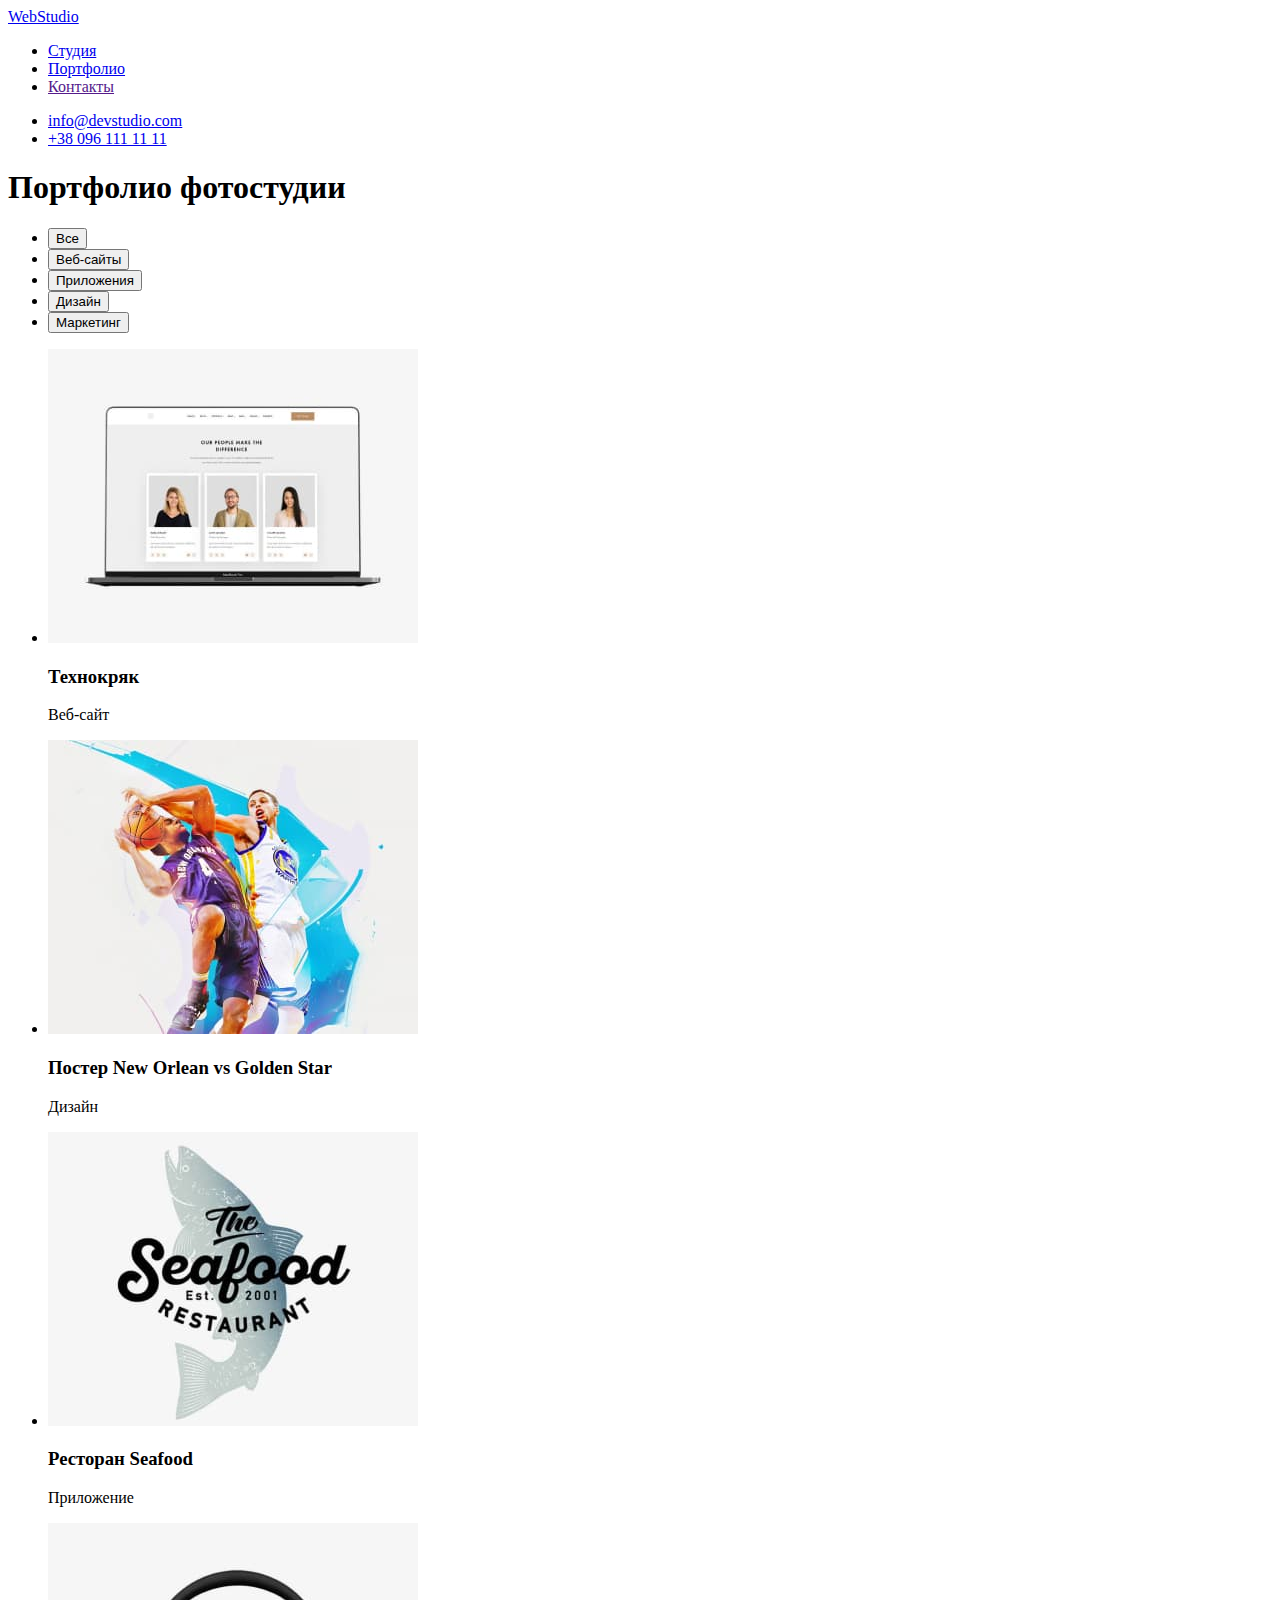
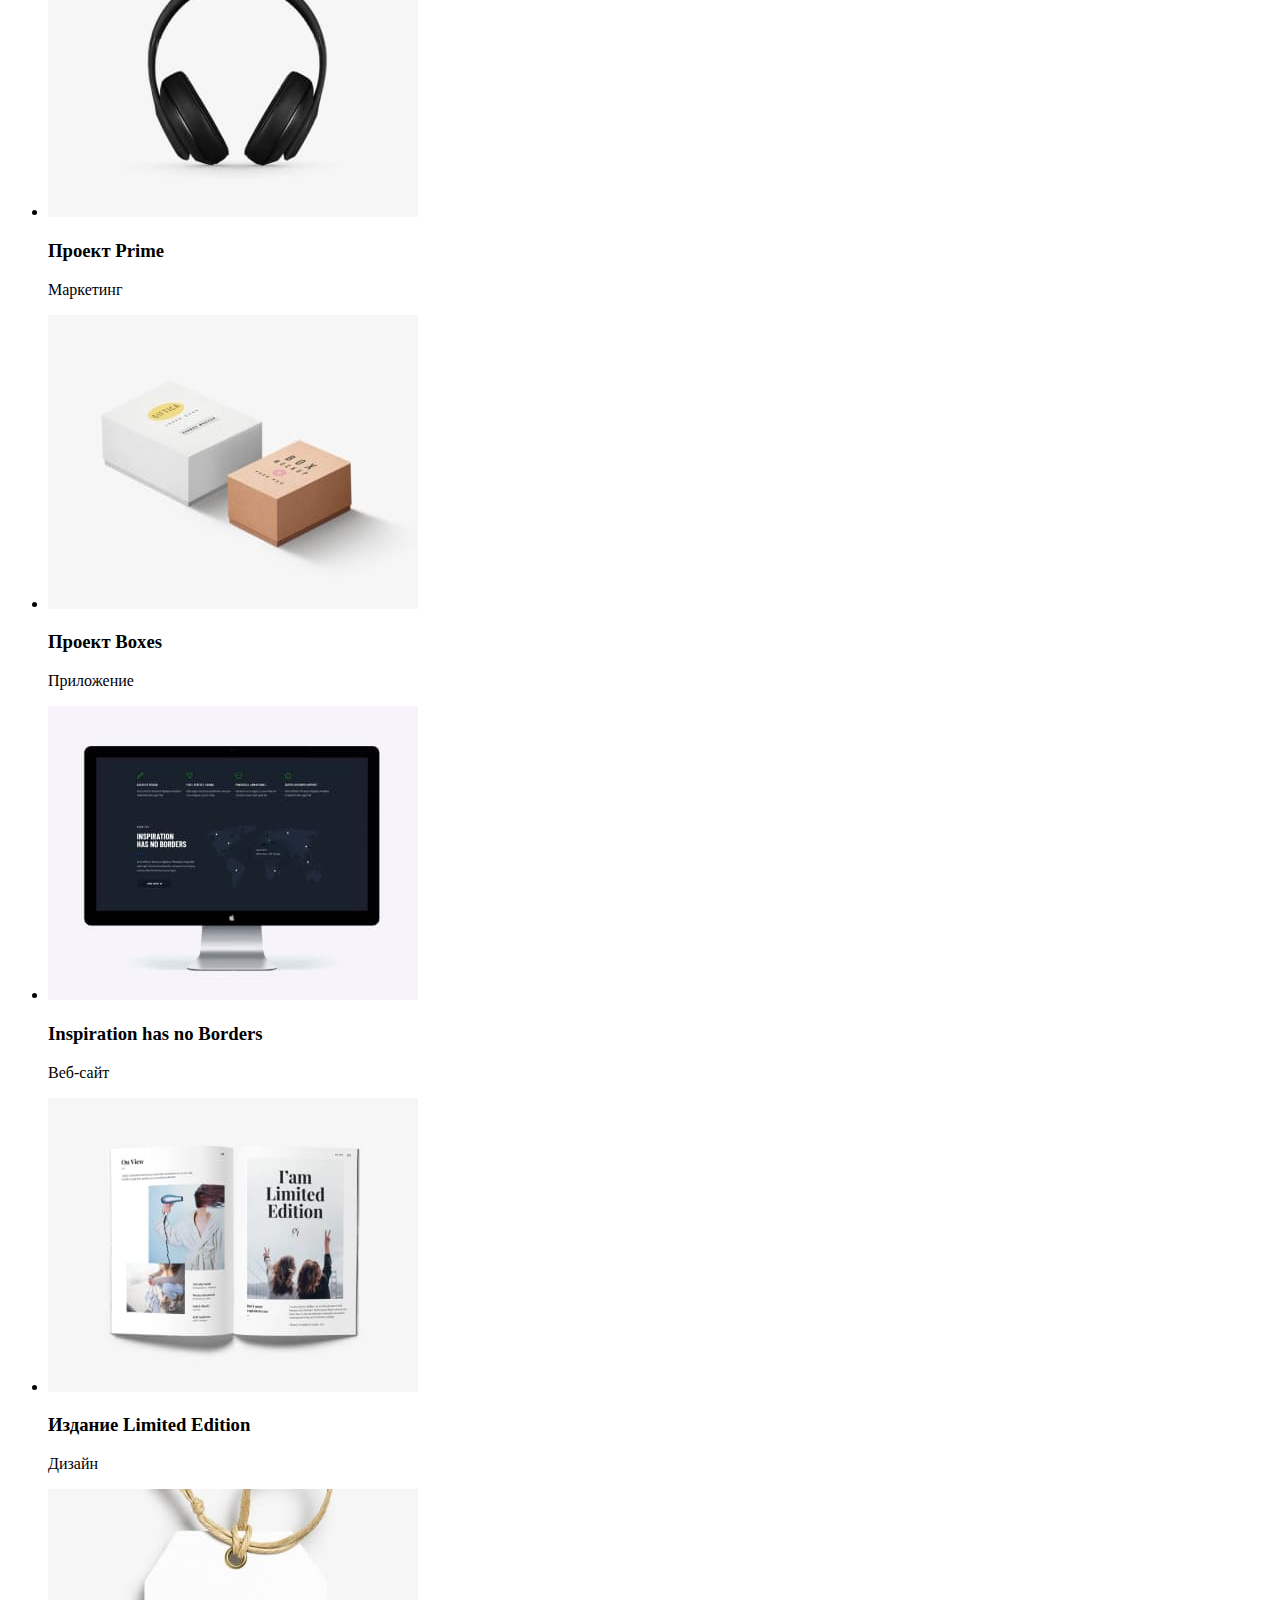
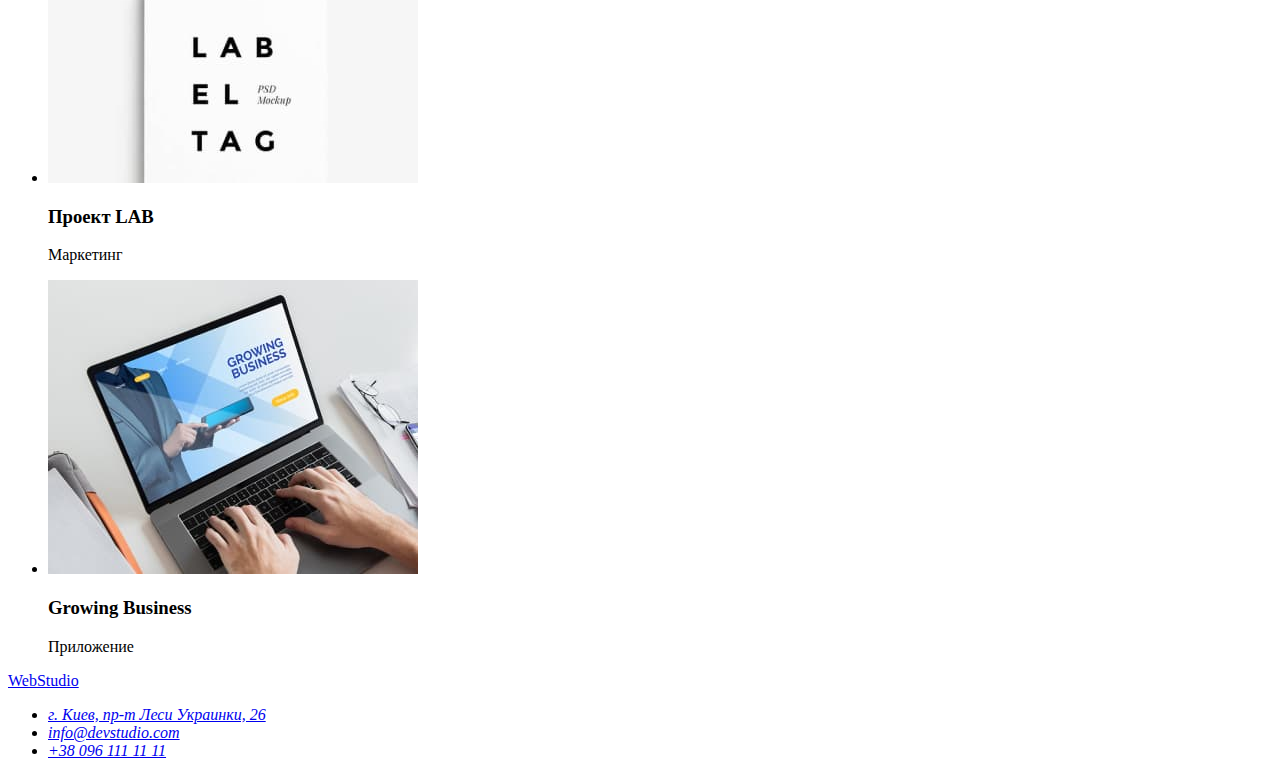
==== portfolio.html @ 663a3260 "add portfolio html" ====
<!DOCTYPE html>
<html lang="ru">
  <head>
    <meta charset="UTF-8" />
    <meta http-equiv="X-UA-Compatible" content="IE=edge" />
    <meta name="viewport" content="width=device-width, initial-scale=1.0" />
    <title>WebStudio</title>
    <link rel="stylesheet" href="./css/styles.css" />
  </head>
  <body>
    <!-- Headet site -->
    <header>
      <nav>
        <a href="./index.html">WebStudio</a>
        <ul>
          <li><a href="./index.html">Студия</a></li>
          <li><a href="./portfolio.html">Портфолио</a></li>
          <li><a href="">Контакты</a></li>
        </ul>
      </nav>
      <ul>
        <li><a href="mailto:info@devstudio.com">info@devstudio.com</a></li>
        <li><a href="tel:+380961111111">+38 096 111 11 11</a></li>
      </ul>
    </header>
    <!-- Portfolio -->
    <main>
      <!-- Hidden H1 -->
      <h1>Портфолио фотостудии</h1>
      <!-- Section filter button -->
      <section>
        <ul>
          <li>
            <button type="button">Все</button>
          </li>
          <li>
            <button type="button">Веб-сайты</button>
          </li>
          <li>
            <button type="button">Приложения</button>
          </li>
          <li>
            <button type="button">Дизайн</button>
          </li>
          <li>
            <button type="button">Маркетинг</button>
          </li>
        </ul>
      </section>
      <!-- Section portfolio makets -->
      <section>
        <ul>
          <li>
            <img src="./images/port1.jpg" alt="Образец портфолио 1" width="370" />
            <h3>Технокряк</h3>
            <p>Веб-сайт</p>
          </li>
          <li>
            <img src="./images/port2.jpg" alt="Образец портфолио 2" width="370" />
            <h3>Постер New Orlean vs Golden Star</h3>
            <p>Дизайн</p>
          </li>
          <li>
            <img src="./images/port3.jpg" alt="Образец портфолио 3" width="370" />
            <h3>Ресторан Seafood</h3>
            <p>Приложение</p>
          </li>
          <li>
            <img src="./images/port4.jpg" alt="Образец портфолио 4" width="370" />
            <h3>Проект Prime</h3>
            <p>Маркетинг</p>
          </li>
          <li>
            <img src="./images/port5.jpg" alt="Образец портфолио 5" width="370" />
            <h3>Проект Boxes</h3>
            <p>Приложение</p>
          </li>
          <li>
            <img src="./images/port6.jpg" alt="Образец портфолио 6" width="370" />
            <h3>Inspiration has no Borders</h3>
            <p>Веб-сайт</p>
          </li>
          <li>
            <img src="./images/port7.jpg" alt="Образец портфолио 7" width="370" />
            <h3>Издание Limited Edition</h3>
            <p>Дизайн</p>
          </li>
          <li>
            <img src="./images/port8.jpg" alt="Образец портфолио 8" width="370" />
            <h3>Проект LAB</h3>
            <p>Маркетинг</p>
          </li>
          <li>
            <img src="./images/port9.jpg" alt="Образец портфолио 9" width="370" />
            <h3>Growing Business</h3>
            <p>Приложение</p>
          </li>
        </ul>
      </section>
    </main>
    <!-- Footer -->
    <footer>
      <a href="./index.html">WebStudio</a>
      <address>
        <ul>
          <li>
            <a href="https://goo.gl/maps/tA7HPzwpF9PkPvpf6" target="_blank" rel="noopener noreferrer"
              >г. Киев, пр-т Леси Украинки, 26</a
            >
          </li>
          <li><a href="mailto:info@devstudio.com">info@devstudio.com</a></li>
          <li><a href="tel:+380961111111">+38 096 111 11 11</a></li>
        </ul>
      </address>
    </footer>
  </body>
</html>
---- css/styles.css ----
body {
}
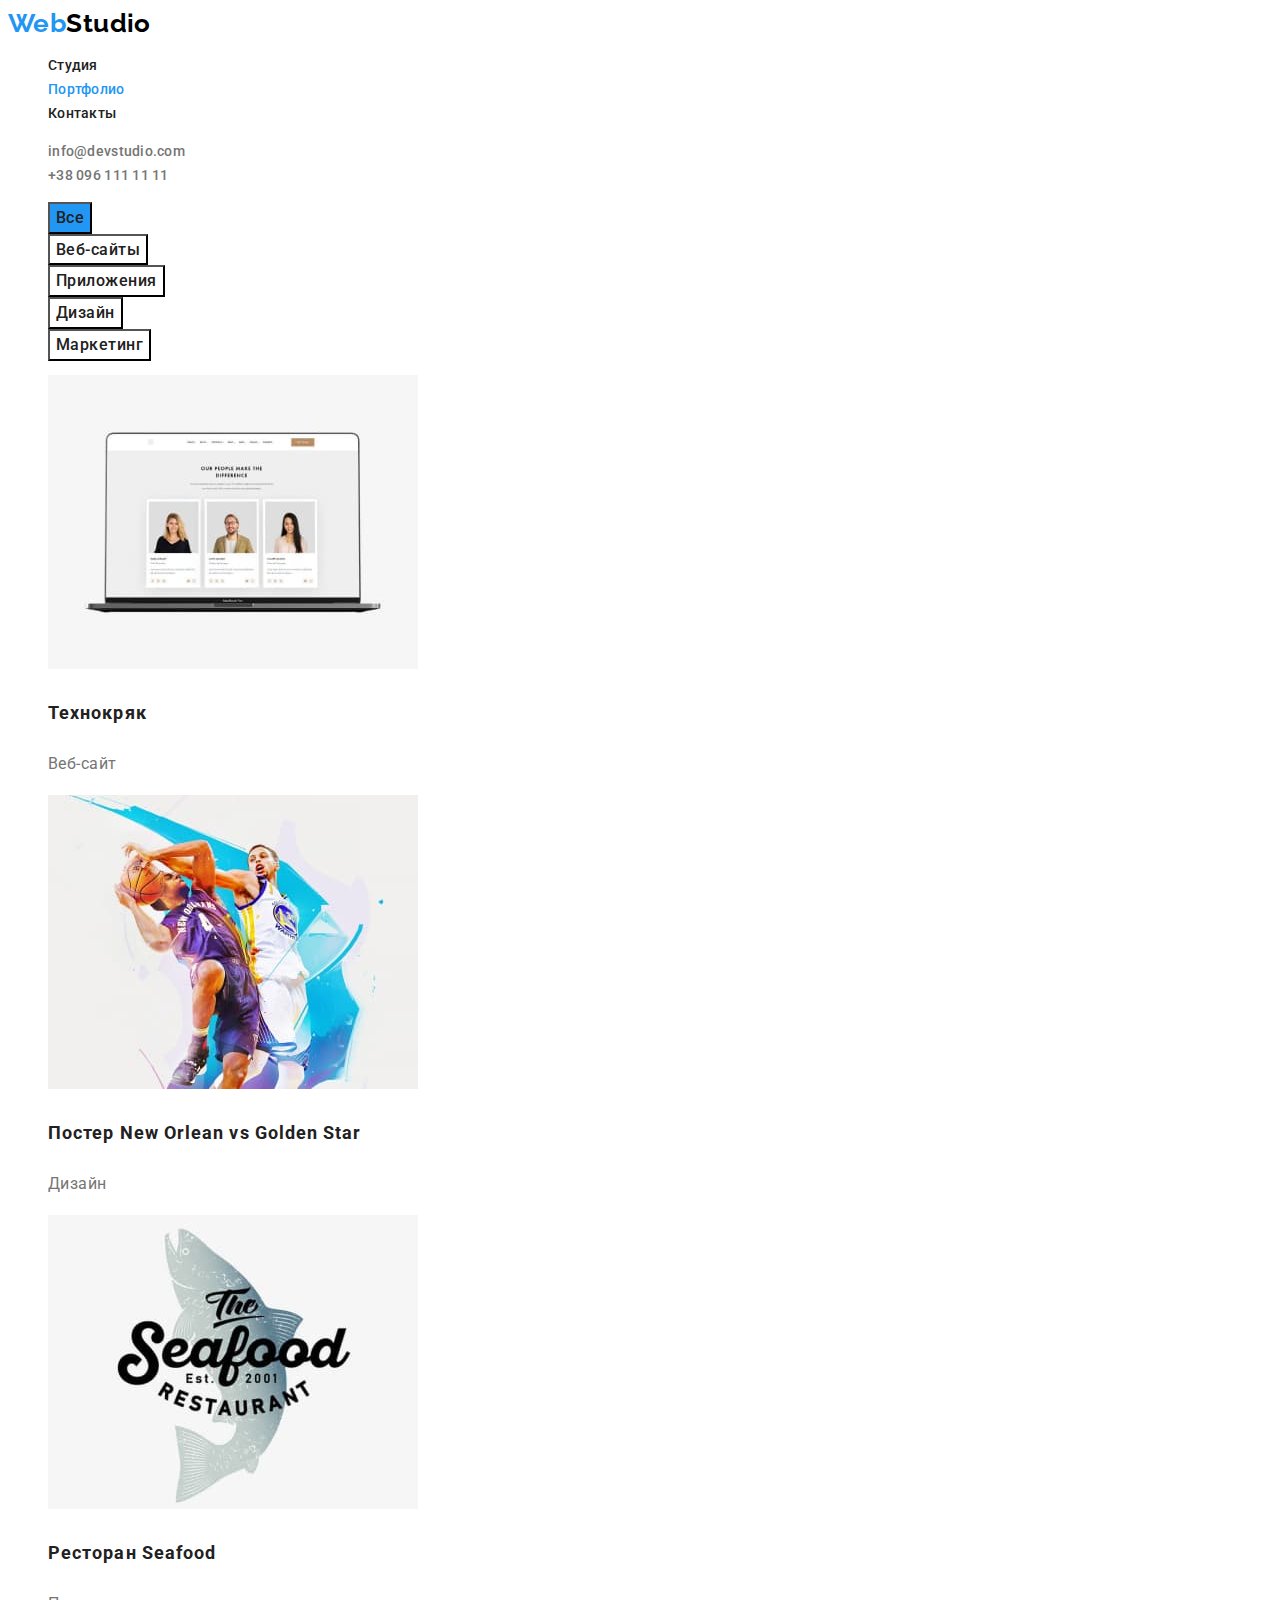
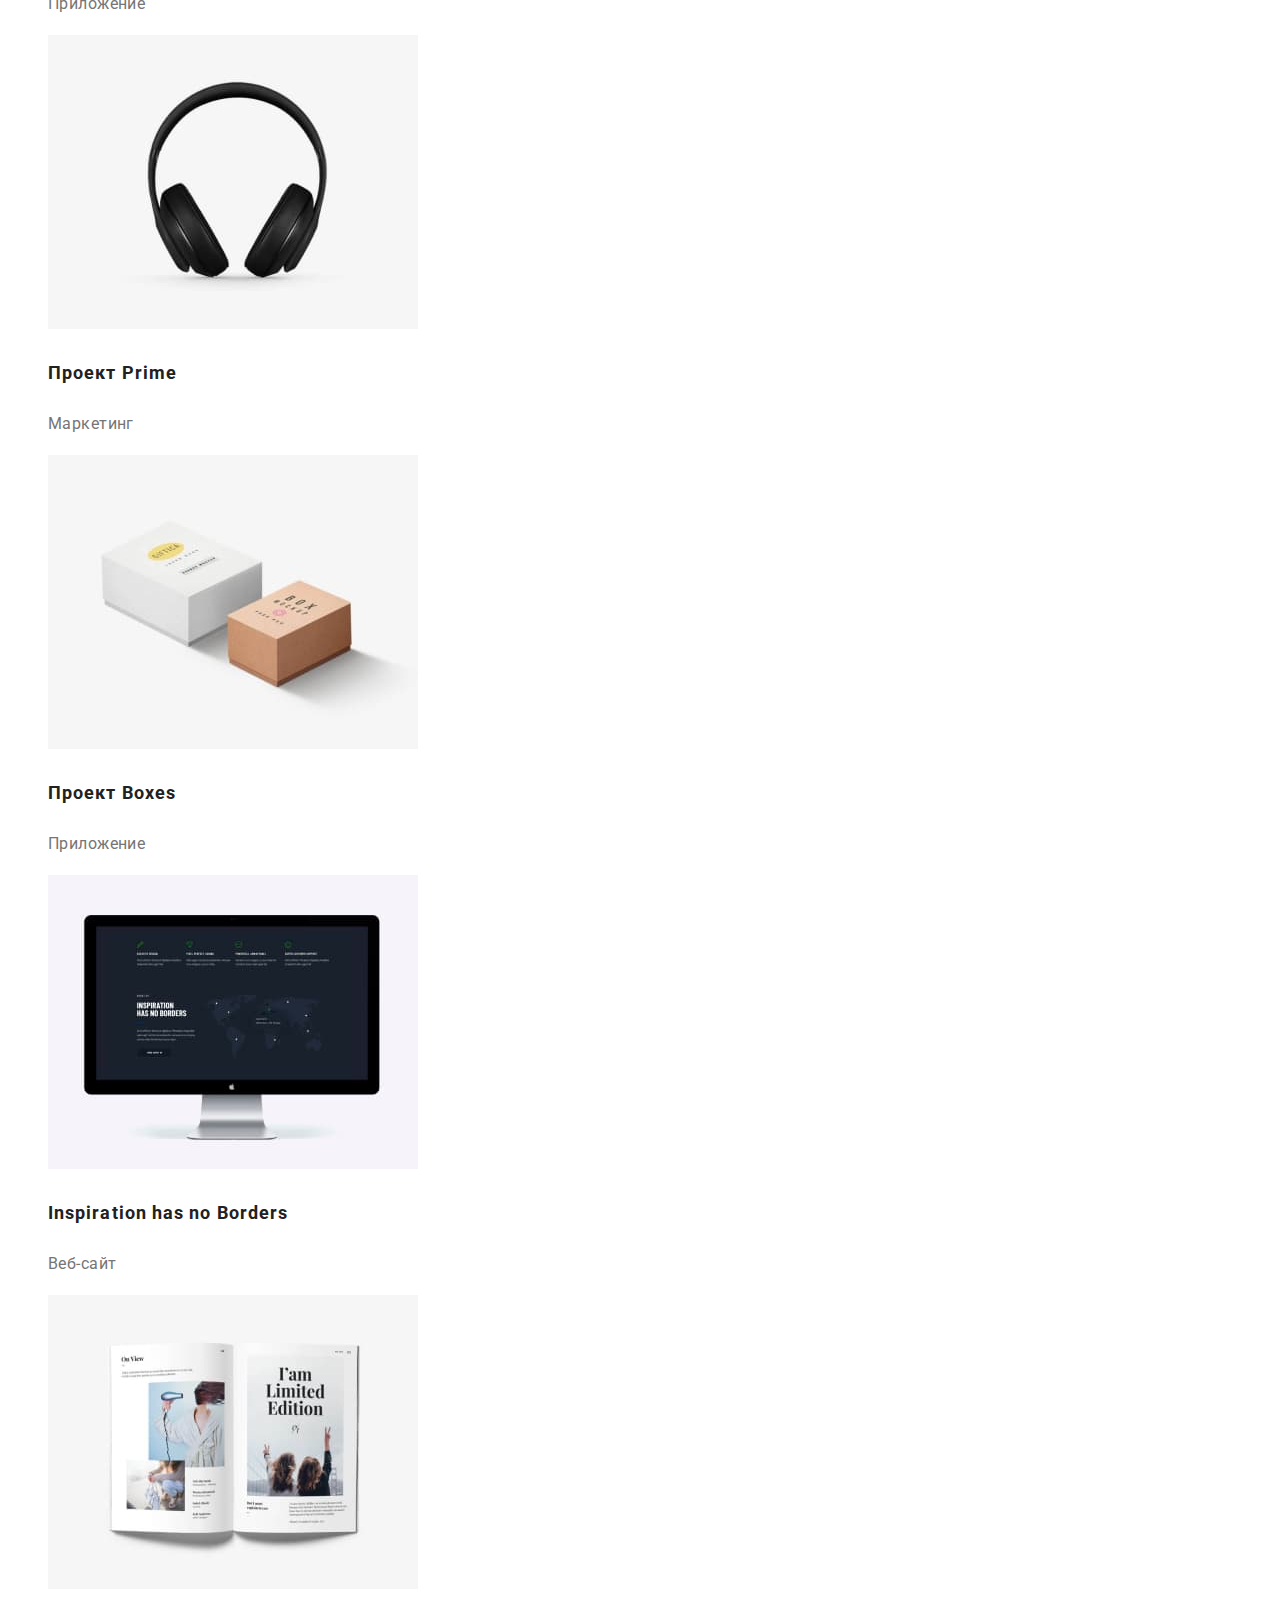
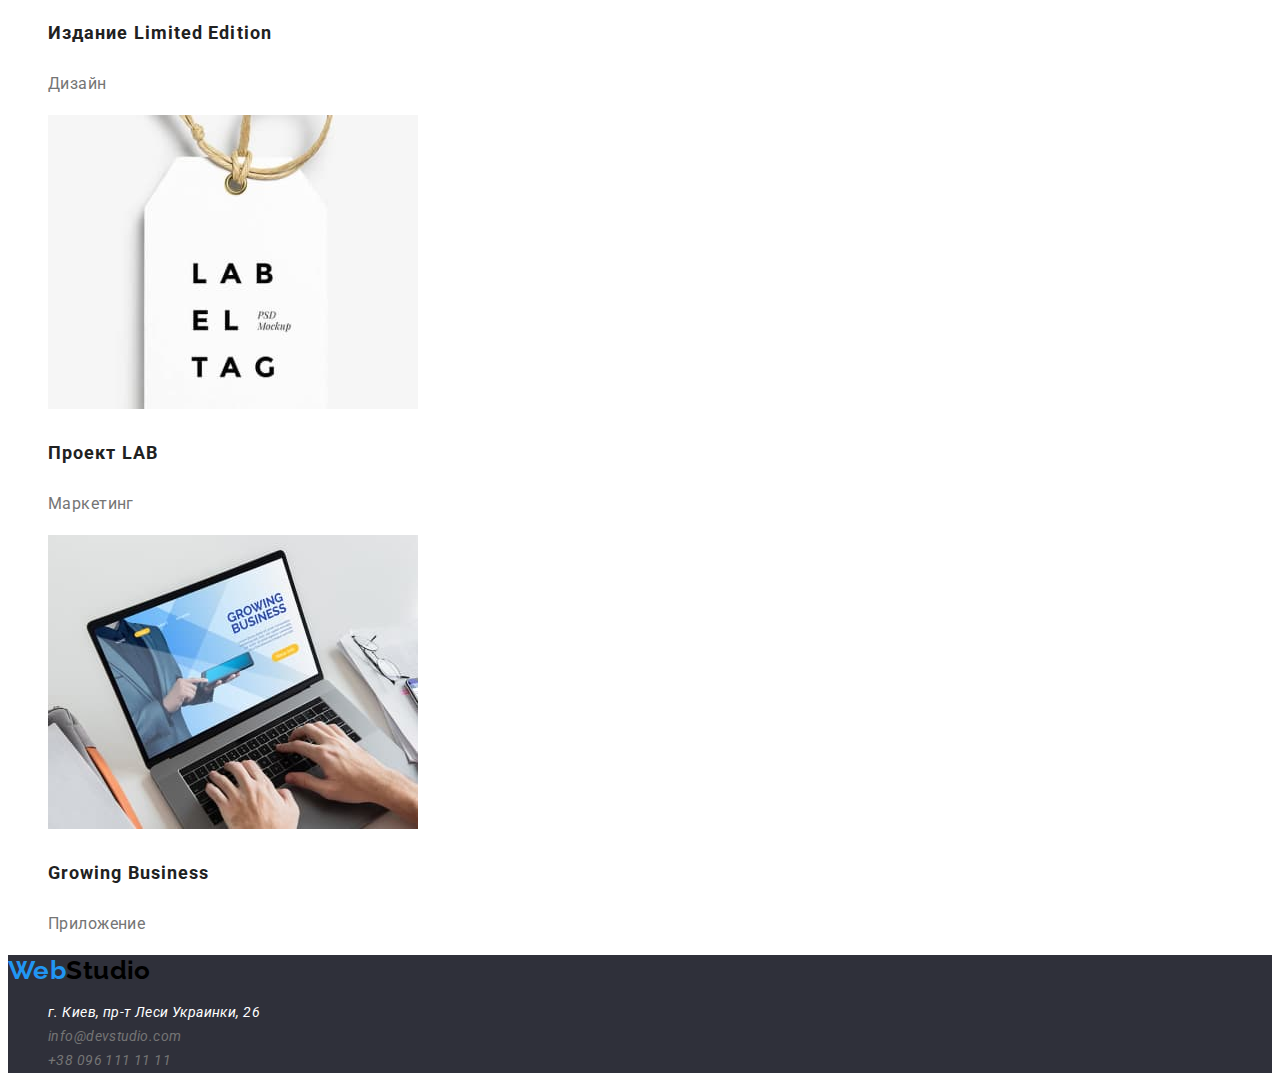
==== commit b58ea665: "add fix" ====
--- a/portfolio.html
+++ b/portfolio.html
@@ -5,111 +5,116 @@
     <meta http-equiv="X-UA-Compatible" content="IE=edge" />
     <meta name="viewport" content="width=device-width, initial-scale=1.0" />
     <title>WebStudio</title>
+    <link
+      href="https://fonts.googleapis.com/css2?family=Raleway:wght@700&family=Roboto:wght@400;500;700;900&display=swap"
+      rel="stylesheet"
+    />
     <link rel="stylesheet" href="./css/styles.css" />
   </head>
   <body>
     <!-- Headet site -->
     <header>
       <nav>
-        <a href="./index.html">WebStudio</a>
-        <ul>
-          <li><a href="./index.html">Студия</a></li>
-          <li><a href="./portfolio.html">Портфолио</a></li>
-          <li><a href="">Контакты</a></li>
+        <a href="./index.html" class="logo link"><span class="logo-blue">Web</span>Studio</a>
+        <!-- <a href="./index.html"
+          ><p class="logo"><span class="logo-blue">Web</span>Studio</p></a
+        > -->
+        <ul class="site-nav list">
+          <li><a class="link" href="/index.html">Студия</a></li>
+          <li><a class="link current" href="./portfolio.html">Портфолио</a></li>
+          <li><a class="link" href="">Контакты</a></li>
         </ul>
       </nav>
-      <ul>
-        <li><a href="mailto:info@devstudio.com">info@devstudio.com</a></li>
-        <li><a href="tel:+380961111111">+38 096 111 11 11</a></li>
+      <ul class="auth-nav list">
+        <li><a class="link" href="mailto:info@devstudio.com">info@devstudio.com</a></li>
+        <li><a class="link" href="tel:+380961111111">+38 096 111 11 11</a></li>
       </ul>
     </header>
     <!-- Portfolio -->
     <main>
-      <!-- Hidden H1 -->
-      <h1>Портфолио фотостудии</h1>
-      <!-- Section filter button -->
-      <section>
-        <ul>
+      <section class="examples">
+        <!-- Hidden H1 -->
+        <!-- <h1>Портфолио фотостудии</h1> -->
+        <!-- Section filter button -->
+        <ul class="list">
           <li>
-            <button type="button">Все</button>
+            <button type="button" class="filter-button current-btn">Все</button>
           </li>
           <li>
-            <button type="button">Веб-сайты</button>
+            <button type="button" class="filter-button">Веб-сайты</button>
           </li>
           <li>
-            <button type="button">Приложения</button>
+            <button type="button" class="filter-button">Приложения</button>
           </li>
           <li>
-            <button type="button">Дизайн</button>
+            <button type="button" class="filter-button">Дизайн</button>
           </li>
           <li>
-            <button type="button">Маркетинг</button>
+            <button type="button" class="filter-button">Маркетинг</button>
           </li>
         </ul>
-      </section>
-      <!-- Section portfolio makets -->
-      <section>
-        <ul>
+        <!-- Section portfolio makets -->
+        <ul class="list">
           <li>
             <img src="./images/port1.jpg" alt="Образец портфолио 1" width="370" />
-            <h3>Технокряк</h3>
-            <p>Веб-сайт</p>
+            <h3 class="examples-headlines">Технокряк</h3>
+            <p class="desc">Веб-сайт</p>
           </li>
           <li>
             <img src="./images/port2.jpg" alt="Образец портфолио 2" width="370" />
-            <h3>Постер New Orlean vs Golden Star</h3>
-            <p>Дизайн</p>
+            <h3 class="examples-headlines">Постер New Orlean vs Golden Star</h3>
+            <p class="desc">Дизайн</p>
           </li>
           <li>
             <img src="./images/port3.jpg" alt="Образец портфолио 3" width="370" />
-            <h3>Ресторан Seafood</h3>
-            <p>Приложение</p>
+            <h3 class="examples-headlines">Ресторан Seafood</h3>
+            <p class="desc">Приложение</p>
           </li>
           <li>
             <img src="./images/port4.jpg" alt="Образец портфолио 4" width="370" />
-            <h3>Проект Prime</h3>
-            <p>Маркетинг</p>
+            <h3 class="examples-headlines">Проект Prime</h3>
+            <p class="desc">Маркетинг</p>
           </li>
           <li>
             <img src="./images/port5.jpg" alt="Образец портфолио 5" width="370" />
-            <h3>Проект Boxes</h3>
-            <p>Приложение</p>
+            <h3 class="examples-headlines">Проект Boxes</h3>
+            <p class="desc">Приложение</p>
           </li>
           <li>
             <img src="./images/port6.jpg" alt="Образец портфолио 6" width="370" />
-            <h3>Inspiration has no Borders</h3>
-            <p>Веб-сайт</p>
+            <h3 class="examples-headlines">Inspiration has no Borders</h3>
+            <p class="desc">Веб-сайт</p>
           </li>
           <li>
             <img src="./images/port7.jpg" alt="Образец портфолио 7" width="370" />
-            <h3>Издание Limited Edition</h3>
-            <p>Дизайн</p>
+            <h3 class="examples-headlines">Издание Limited Edition</h3>
+            <p class="desc">Дизайн</p>
           </li>
           <li>
             <img src="./images/port8.jpg" alt="Образец портфолио 8" width="370" />
-            <h3>Проект LAB</h3>
-            <p>Маркетинг</p>
+            <h3 class="examples-headlines">Проект LAB</h3>
+            <p class="desc">Маркетинг</p>
           </li>
           <li>
             <img src="./images/port9.jpg" alt="Образец портфолио 9" width="370" />
-            <h3>Growing Business</h3>
-            <p>Приложение</p>
+            <h3 class="examples-headlines">Growing Business</h3>
+            <p class="desc">Приложение</p>
           </li>
         </ul>
       </section>
     </main>
     <!-- Footer -->
-    <footer>
-      <a href="./index.html">WebStudio</a>
-      <address>
-        <ul>
+    <footer class="footer">
+      <a href="./index.html" class="logo link"><span class="logo-blue">Web</span>Studio</a>
+      <address class="contacts">
+        <ul class="list">
           <li>
-            <a href="https://goo.gl/maps/tA7HPzwpF9PkPvpf6" target="_blank" rel="noopener noreferrer"
+            <a class="location link" href="https://goo.gl/maps/tA7HPzwpF9PkPvpf6" target="_blank" rel="noopener noreferrer"
               >г. Киев, пр-т Леси Украинки, 26</a
             >
           </li>
-          <li><a href="mailto:info@devstudio.com">info@devstudio.com</a></li>
-          <li><a href="tel:+380961111111">+38 096 111 11 11</a></li>
+          <li><a class="link" href="mailto:info@devstudio.com">info@devstudio.com</a></li>
+          <li><a class="link" href="tel:+380961111111">+38 096 111 11 11</a></li>
         </ul>
       </address>
     </footer>
--- a/css/styles.css
+++ b/css/styles.css
@@ -1,2 +1,184 @@
+/* палітра */
+/* main text color #212121 */
+/* second text color #757575 */
+/* focus text color #2196F3 */
+/* second background-color #F5F4FA */
+:root {
+  --headlines-color: #212121;
+  --second-text-color: #757575;
+  --bg-color-section: #f5f4fa;
+  --bg-color-main: #ffffff;
+  --bg-color-second: #e5e5e5;
+  --focus-color: #2196f3;
+  --footer-hero-color: #2f303a;
+}
+
 body {
+  font-family: Roboto, sans-serif;
+  letter-spacing: 0.03em;
+  font-size: 14px;
+  line-height: 1.71;
+
+  background-color: var(--bg-color-main);
+  color: var(--second-text-color);
 }
+.list {
+  list-style: none;
+}
+.link {
+  text-decoration: none;
+}
+/* current page */
+.site-nav .link.current {
+  color: var(--focus-color);
+}
+/* current button */
+.filter-button.current-btn {
+  background-color: var(--focus-color);
+}
+/* LOGO */
+.logo,
+.logo-blue {
+  font-family: Raleway;
+  font-weight: 700;
+  font-size: 26px;
+  line-height: 1.19;
+
+  color: #000000;
+}
+.logo-blue {
+  color: var(--focus-color);
+}
+/* NAVIGATION */
+.site-nav .link {
+  font-family: Roboto;
+  font-weight: 500;
+  font-size: 14px;
+  line-height: 1.14;
+  letter-spacing: 0.02em;
+
+  color: var(--headlines-color);
+}
+
+.auth-nav .link {
+  font-family: Roboto;
+  font-weight: 500;
+  font-size: 14px;
+  line-height: 1.14;
+  letter-spacing: 0.02em;
+
+  color: var(--second-text-color);
+}
+.auth-nav .link:hover,
+.auth-nav .link:focus,
+.site-nav .link:hover,
+.site-nav .link:focus,
+/* footer hover */
+.contacts .link:hover,
+.contacts .link:focus,
+.contacts .location.link:hover,
+.contacts .location.link:focus {
+  color: var(--focus-color);
+}
+/* HERO */
+.hero-headlines {
+  font-family: Roboto;
+  font-weight: 900;
+  font-size: 44px;
+  line-height: 1.36;
+  text-align: center;
+  letter-spacing: 0.06em;
+  text-transform: uppercase;
+
+  color: #ffffff;
+  background-color: var(--footer-hero-color);
+}
+/* Button */
+.button {
+  font-family: 'Roboto';
+  font-weight: 700;
+  font-size: 16px;
+  line-height: 1.88;
+  letter-spacing: 0.06em;
+
+  cursor: pointer;
+
+  background-color: var(--focus-color);
+  color: #ffffff;
+  cursor: pointer;
+}
+/* Section headlines */
+.section-headlines,
+.examples-headlines {
+  color: var(--headlines-color);
+}
+/* specifics */
+.specifics {
+  font-weight: 700;
+  font-size: 14px;
+  line-height: 1.4;
+  text-transform: uppercase;
+}
+/* Чем мы занимаемся */
+h2 {
+  font-weight: 700;
+  font-size: 36px;
+  line-height: 1.17;
+  text-align: center;
+}
+/* Наша команда */
+.team {
+  background-color: var(--bg-color-section);
+}
+.team-name {
+  font-weight: 500;
+  font-size: 16px;
+  line-height: 1.9;
+  text-align: center;
+}
+.team-spec {
+  font-size: 16px;
+  line-height: 1.9;
+  text-align: center;
+}
+
+/* FOOTER */
+.footer {
+  background-color: var(--footer-hero-color);
+}
+.contacts .location.link {
+  color: #ffffff;
+}
+.contacts .link {
+  color: var(--second-text-color);
+}
+
+/* CSS PORTFOLIO */
+.filter-button {
+  font-family: Roboto;
+  font-weight: 500;
+  font-size: 16px;
+  line-height: 1.62;
+  letter-spacing: 0.03em;
+
+  cursor: pointer;
+
+  background-color: var(--bg-color-main);
+  color: var(--headlines-color);
+}
+.filter-button:hover,
+.filter-button:focus {
+  background-color: var(--focus-color);
+  color: #ffffff;
+}
+
+.examples h3 {
+  font-weight: 700;
+  font-size: 18px;
+  line-height: 2;
+  letter-spacing: 0.06em;
+}
+.examples .desc {
+  font-size: 16px;
+  line-height: 1.88;
+}
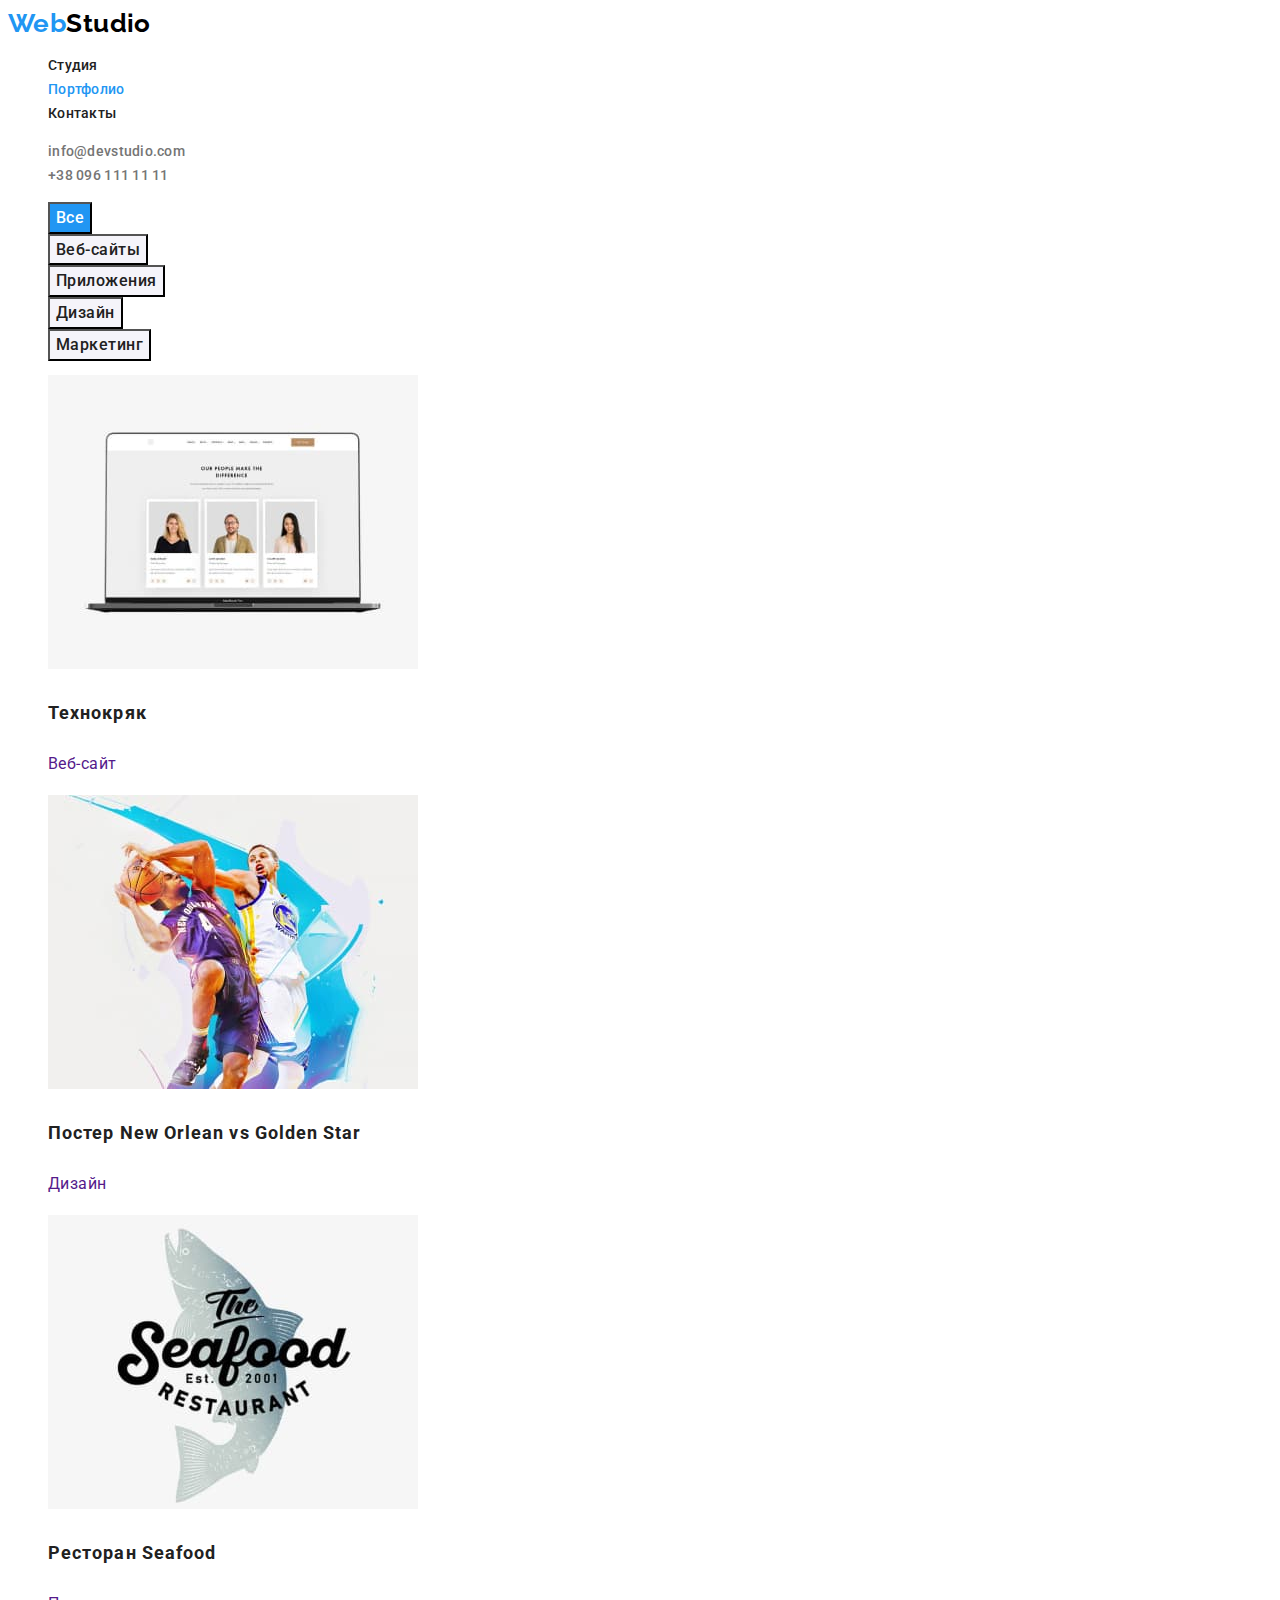
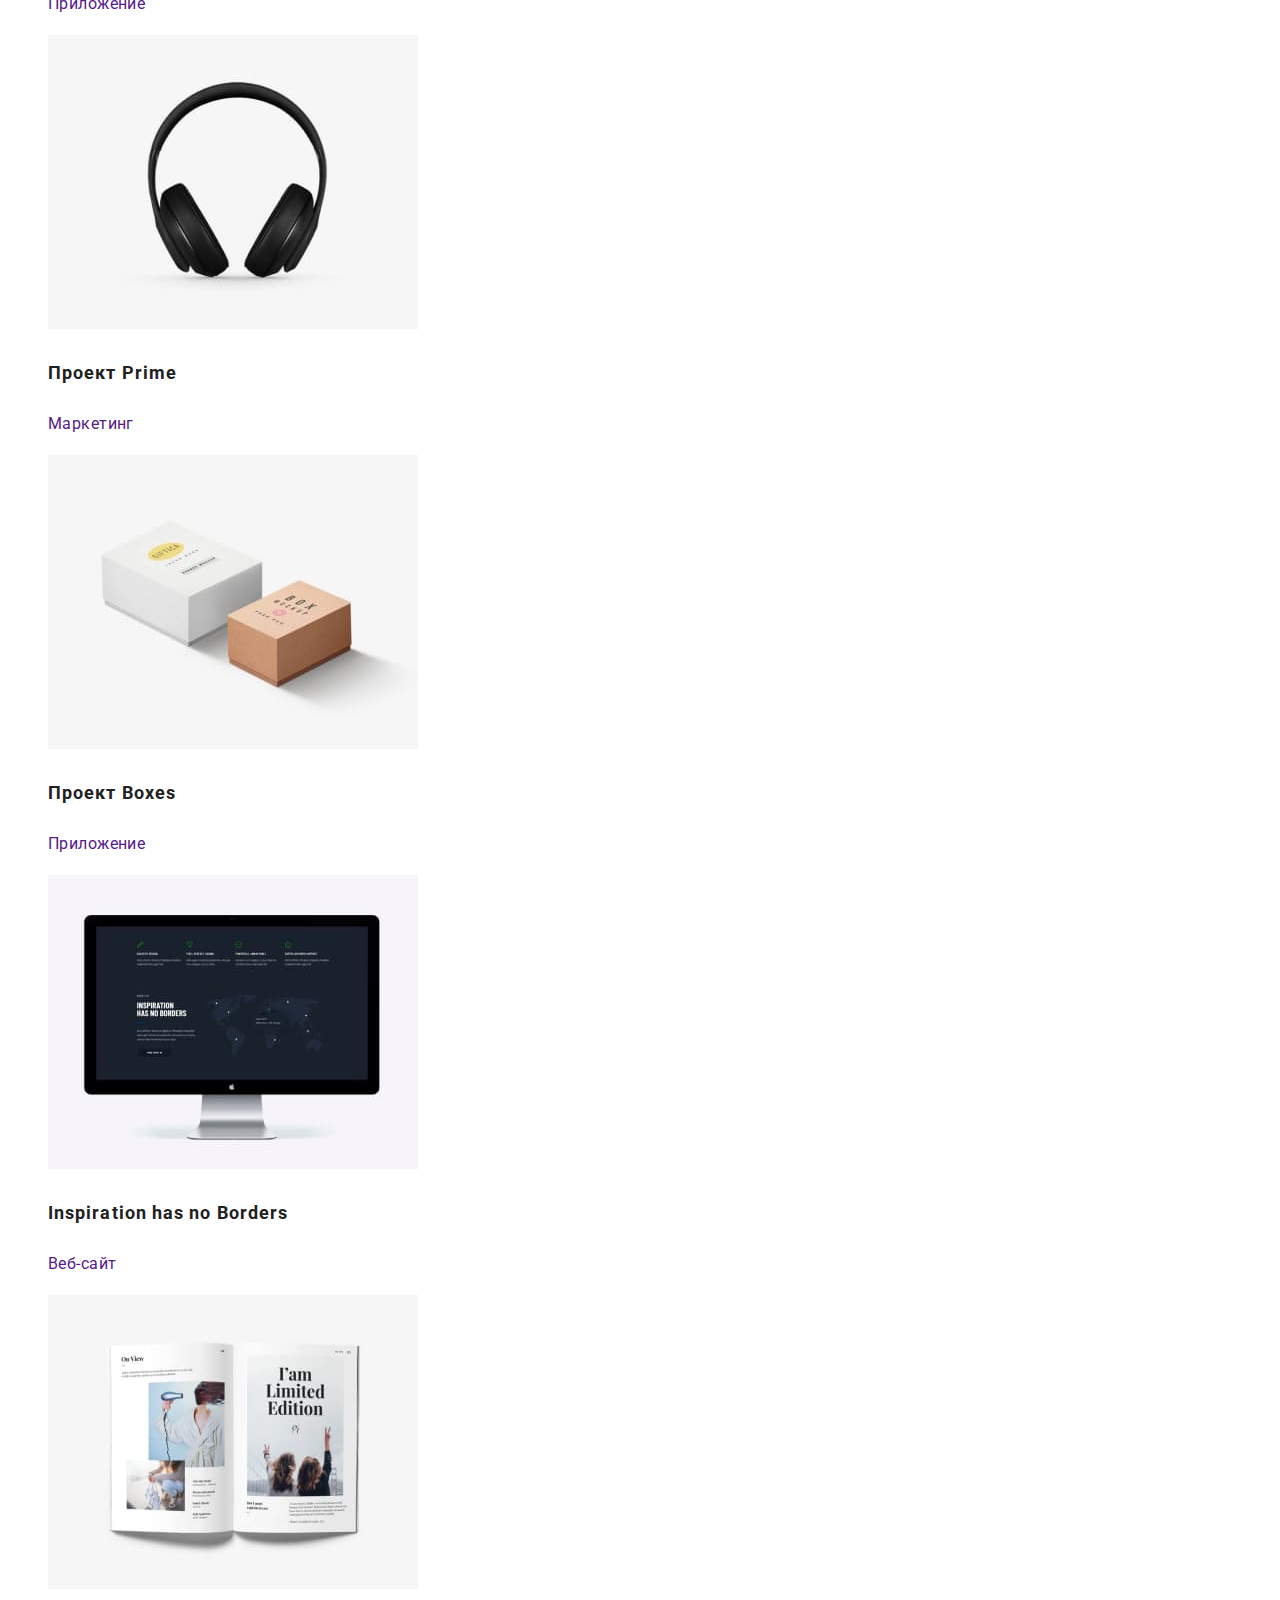
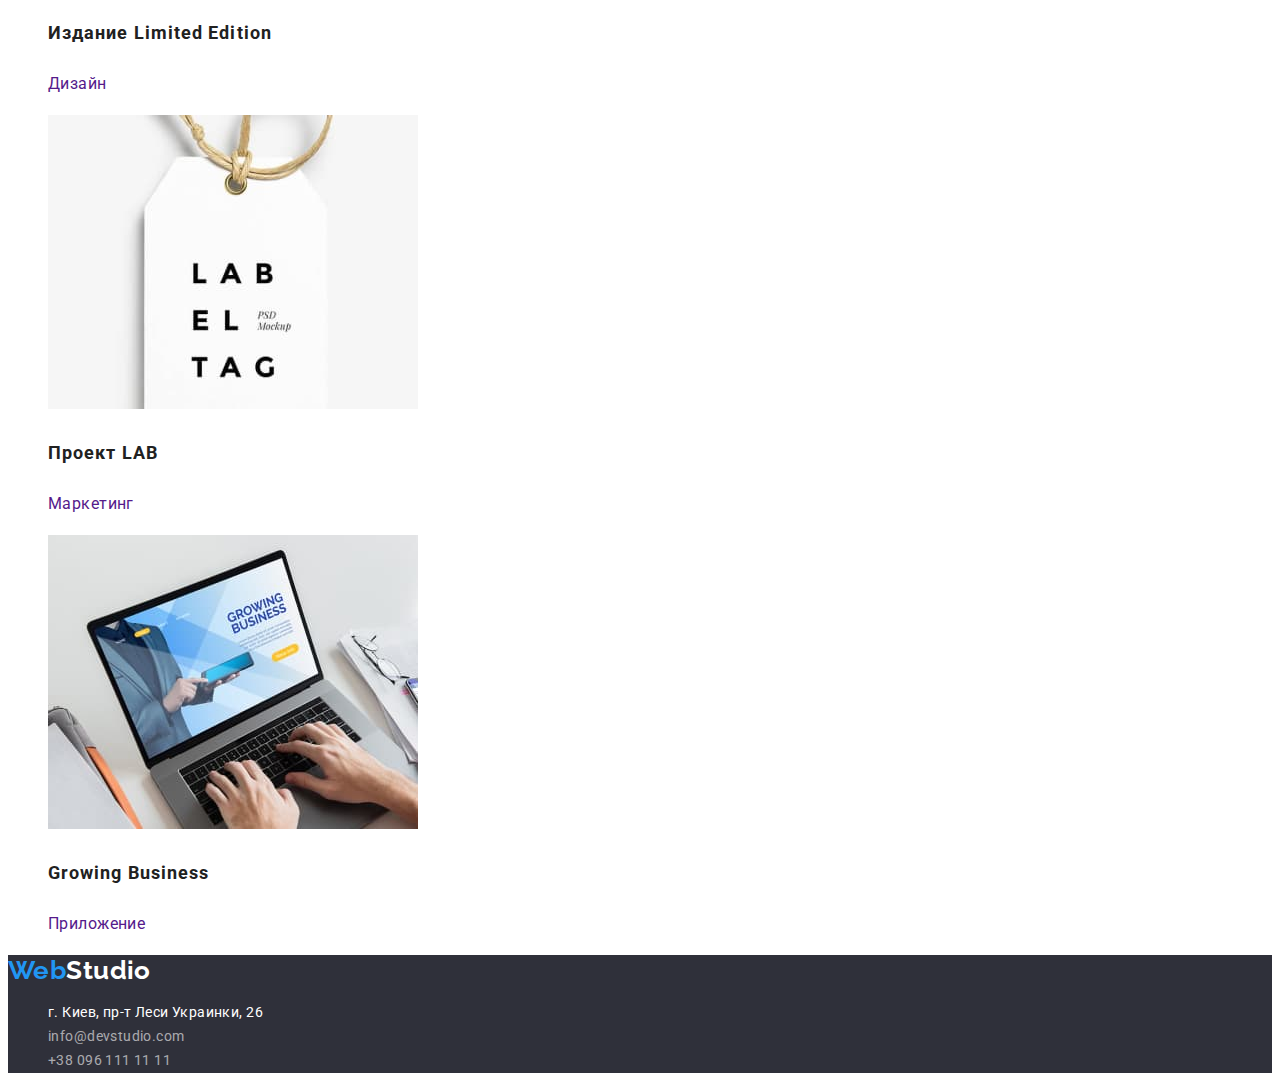
==== commit 00101762: "+fix" ====
--- a/portfolio.html
+++ b/portfolio.html
@@ -20,7 +20,7 @@
           ><p class="logo"><span class="logo-blue">Web</span>Studio</p></a
         > -->
         <ul class="site-nav list">
-          <li><a class="link" href="/index.html">Студия</a></li>
+          <li><a class="link" href="./index.html">Студия</a></li>
           <li><a class="link current" href="./portfolio.html">Портфолио</a></li>
           <li><a class="link" href="">Контакты</a></li>
         </ul>
@@ -55,51 +55,69 @@
         </ul>
         <!-- Section portfolio makets -->
         <ul class="list">
-          <li>
-            <img src="./images/port1.jpg" alt="Образец портфолио 1" width="370" />
-            <h3 class="examples-headlines">Технокряк</h3>
-            <p class="desc">Веб-сайт</p>
-          </li>
-          <li>
-            <img src="./images/port2.jpg" alt="Образец портфолио 2" width="370" />
-            <h3 class="examples-headlines">Постер New Orlean vs Golden Star</h3>
-            <p class="desc">Дизайн</p>
-          </li>
-          <li>
-            <img src="./images/port3.jpg" alt="Образец портфолио 3" width="370" />
-            <h3 class="examples-headlines">Ресторан Seafood</h3>
-            <p class="desc">Приложение</p>
-          </li>
-          <li>
-            <img src="./images/port4.jpg" alt="Образец портфолио 4" width="370" />
-            <h3 class="examples-headlines">Проект Prime</h3>
-            <p class="desc">Маркетинг</p>
-          </li>
-          <li>
-            <img src="./images/port5.jpg" alt="Образец портфолио 5" width="370" />
-            <h3 class="examples-headlines">Проект Boxes</h3>
-            <p class="desc">Приложение</p>
-          </li>
-          <li>
-            <img src="./images/port6.jpg" alt="Образец портфолио 6" width="370" />
-            <h3 class="examples-headlines">Inspiration has no Borders</h3>
-            <p class="desc">Веб-сайт</p>
-          </li>
-          <li>
-            <img src="./images/port7.jpg" alt="Образец портфолио 7" width="370" />
-            <h3 class="examples-headlines">Издание Limited Edition</h3>
-            <p class="desc">Дизайн</p>
-          </li>
-          <li>
-            <img src="./images/port8.jpg" alt="Образец портфолио 8" width="370" />
-            <h3 class="examples-headlines">Проект LAB</h3>
-            <p class="desc">Маркетинг</p>
-          </li>
-          <li>
-            <img src="./images/port9.jpg" alt="Образец портфолио 9" width="370" />
-            <h3 class="examples-headlines">Growing Business</h3>
-            <p class="desc">Приложение</p>
-          </li>
+          <a href="" class="link"
+            ><li>
+              <img src="./images/port1.jpg" alt="Образец портфолио 1" width="370" />
+              <h3 class="examples-headlines">Технокряк</h3>
+              <p class="desc">Веб-сайт</p>
+            </li>
+          </a>
+          <a href="" class="link"
+            ><li>
+              <img src="./images/port2.jpg" alt="Образец портфолио 2" width="370" />
+              <h3 class="examples-headlines">Постер New Orlean vs Golden Star</h3>
+              <p class="desc">Дизайн</p>
+            </li>
+          </a>
+          <a href="" class="link">
+            <li>
+              <img src="./images/port3.jpg" alt="Образец портфолио 3" width="370" />
+              <h3 class="examples-headlines">Ресторан Seafood</h3>
+              <p class="desc">Приложение</p>
+            </li>
+          </a>
+          <a href="" class="link">
+            <li>
+              <img src="./images/port4.jpg" alt="Образец портфолио 4" width="370" />
+              <h3 class="examples-headlines">Проект Prime</h3>
+              <p class="desc">Маркетинг</p>
+            </li>
+          </a>
+          <a href="" class="link">
+            <li>
+              <img src="./images/port5.jpg" alt="Образец портфолио 5" width="370" />
+              <h3 class="examples-headlines">Проект Boxes</h3>
+              <p class="desc">Приложение</p>
+            </li>
+          </a>
+          <a href="" class="link">
+            <li>
+              <img src="./images/port6.jpg" alt="Образец портфолио 6" width="370" />
+              <h3 class="examples-headlines">Inspiration has no Borders</h3>
+              <p class="desc">Веб-сайт</p>
+            </li>
+          </a>
+          <a href="" class="link">
+            <li>
+              <img src="./images/port7.jpg" alt="Образец портфолио 7" width="370" />
+              <h3 class="examples-headlines">Издание Limited Edition</h3>
+              <p class="desc">Дизайн</p>
+            </li>
+          </a>
+          <a href="" class="link">
+            <li>
+              <img src="./images/port8.jpg" alt="Образец портфолио 8" width="370" />
+              <h3 class="examples-headlines">Проект LAB</h3>
+              <p class="desc">Маркетинг</p>
+            </li>
+          </a>
+          <a href="" class="link">
+            <li>
+              <img src="./images/port9.jpg" alt="Образец портфолио 9" width="370" />
+              <h3 class="examples-headlines">Growing Business</h3>
+              <p class="desc">Приложение</p>
+            </li>
+          </a>
         </ul>
       </section>
     </main>
--- a/css/styles.css
+++ b/css/styles.css
@@ -35,6 +35,7 @@
 /* current button */
 .filter-button.current-btn {
   background-color: var(--focus-color);
+  color: var(--bg-color-main);
 }
 /* LOGO */
 .logo,
@@ -48,6 +49,10 @@
 }
 .logo-blue {
   color: var(--focus-color);
+}
+/* LOGO FOOTER */
+.footer .logo.link {
+  color: var(--bg-color-main);
 }
 /* NAVIGATION */
 .site-nav .link {
@@ -81,8 +86,10 @@
   color: var(--focus-color);
 }
 /* HERO */
+.hero {
+  background-color: var(--footer-hero-color);
+}
 .hero-headlines {
-  font-family: Roboto;
   font-weight: 900;
   font-size: 44px;
   line-height: 1.36;
@@ -90,10 +97,9 @@
   letter-spacing: 0.06em;
   text-transform: uppercase;
 
-  color: #ffffff;
-  background-color: var(--footer-hero-color);
+  color: var(--bg-color-main);
 }
-/* Button */
+/* Button hero */
 .button {
   font-family: 'Roboto';
   font-weight: 700;
@@ -104,8 +110,12 @@
   cursor: pointer;
 
   background-color: var(--focus-color);
-  color: #ffffff;
+  color: var(--bg-color-main);
   cursor: pointer;
+}
+.button:hover,
+.button:focus {
+  background-color: #188ce8;
 }
 /* Section headlines */
 .section-headlines,
@@ -147,10 +157,14 @@
   background-color: var(--footer-hero-color);
 }
 .contacts .location.link {
-  color: #ffffff;
+  color: var(--bg-color-main);
 }
 .contacts .link {
+  font-style: normal;
   color: var(--second-text-color);
+}
+.footer .link {
+  color: rgba(255, 255, 255, 0.6);
 }
 
 /* CSS PORTFOLIO */
@@ -163,13 +177,13 @@
 
   cursor: pointer;
 
-  background-color: var(--bg-color-main);
+  background-color: var(--bg-color-section);
   color: var(--headlines-color);
 }
 .filter-button:hover,
 .filter-button:focus {
   background-color: var(--focus-color);
-  color: #ffffff;
+  color: var(--bg-color-main);
 }
 
 .examples h3 {
